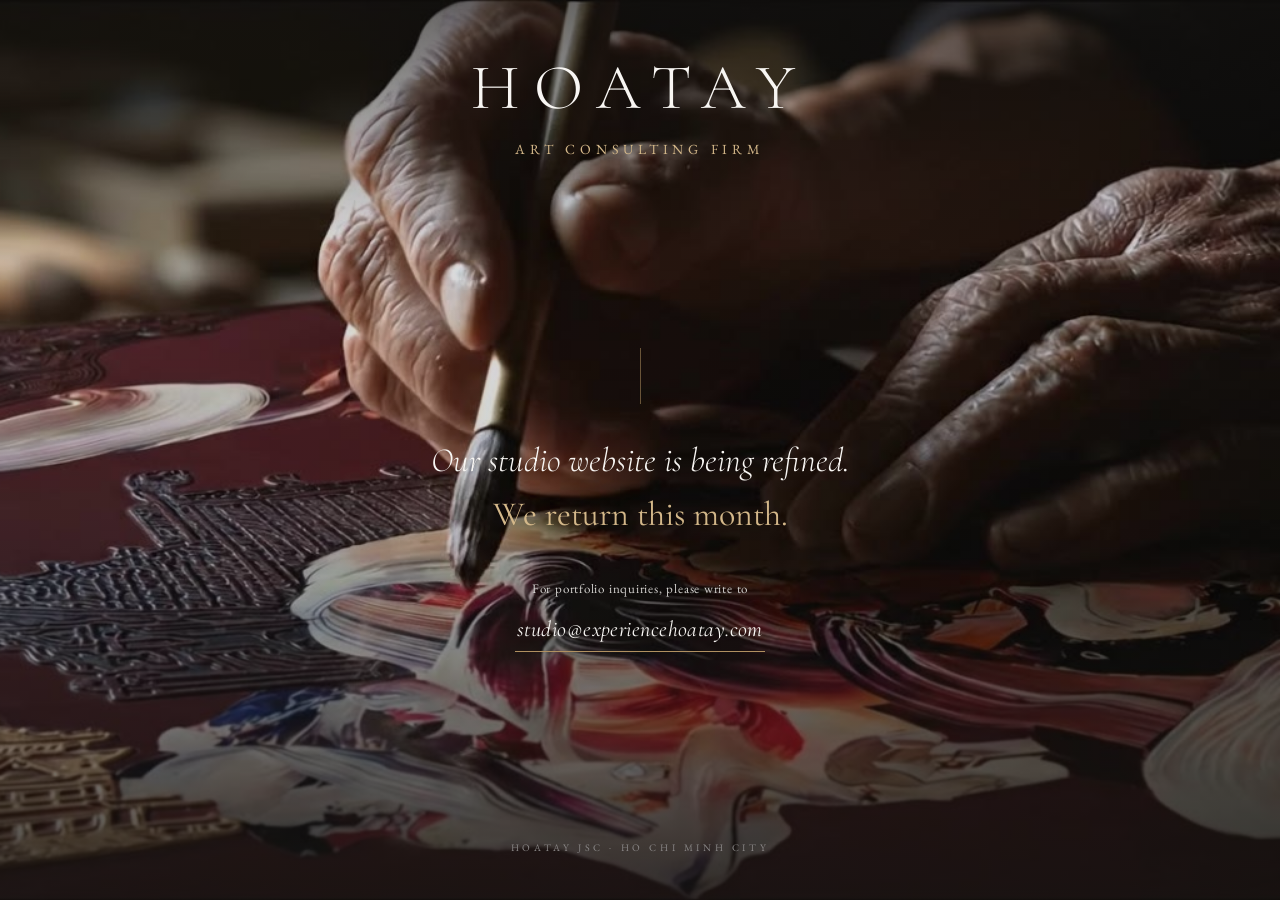
==== index.html @ 7fadfd8f "Optimize for mobile: poster fallback + responsive CSS" ====
<!DOCTYPE html>
<html lang="en">
<head>
<meta charset="UTF-8">
<meta name="viewport" content="width=device-width, initial-scale=1.0">
<title>Hoatay — Art Consulting Studio</title>
<meta name="description" content="Hoatay is a boutique luxury art consulting studio based in Ho Chi Minh City. Our website is being refined and returns this month. For portfolio inquiries, please write to studio@experiencehoatay.com.">
<meta name="robots" content="noindex, nofollow">
<meta property="og:title" content="Hoatay — Art Consulting Studio">
<meta property="og:description" content="Our website is being refined. We return this month.">
<meta property="og:type" content="website">
<link rel="preconnect" href="https://fonts.googleapis.com">
<link rel="preconnect" href="https://fonts.gstatic.com" crossorigin>
<link href="https://fonts.googleapis.com/css2?family=Cormorant+Garamond:ital,wght@0,300;0,400;0,500;1,300;1,400&family=EB+Garamond:ital,wght@0,400;1,400&display=swap" rel="stylesheet">
<style>
*,*::before,*::after{box-sizing:border-box;margin:0;padding:0}

:root{
  --ink:#2C2B2B;
  --deep:#3F3D3D;
  --stone:#8A8787;
  --mist:#D5D3D0;
  --chalk:#F0EDEA;
  --ivory:#F8F6F3;
  --gold-deep:#8B6E3A;
  --gold:#B09060;
  --gold-warm:#D4B88A;
  --display:'Cormorant Garamond',Georgia,serif;
  --body:'EB Garamond',Georgia,serif;
}

html,body{height:100%}

body{
  background:#141210;
  color:var(--ivory);
  font-family:var(--body);
  line-height:1.6;
  overflow-x:hidden;
  -webkit-font-smoothing:antialiased;
}

.stage{
  position:relative;
  min-height:100vh;
  min-height:100dvh;
  display:flex;
  flex-direction:column;
  isolation:isolate;
}

.video-wrap{
  position:fixed;
  inset:0;
  z-index:0;
  overflow:hidden;
  background:#141210;
  /* Poster shows instantly — covers the case where the video can't autoplay
     (iOS Low Power Mode, Android Data Saver, etc.) so the page never looks blank. */
  background-image:url("poster.jpg");
  background-size:cover;
  background-position:center;
}

.video-wrap video{
  position:absolute;
  inset:0;
  width:100%;
  height:100%;
  object-fit:cover;
  opacity:0;
  transition:opacity 1.2s ease;
}

.video-wrap video.ready{opacity:1}

.video-wrap::after{
  content:'';
  position:absolute;
  inset:0;
  background:
    linear-gradient(180deg,
      rgba(20,18,16,0.65) 0%,
      rgba(20,18,16,0.15) 28%,
      rgba(20,18,16,0.20) 58%,
      rgba(20,18,16,0.80) 100%);
  pointer-events:none;
}

.content{
  position:relative;
  z-index:1;
  flex:1;
  display:flex;
  flex-direction:column;
  justify-content:space-between;
  padding:56px 36px 44px;
  gap:48px;
}

.brand{text-align:center}

.wordmark{
  font-family:var(--display);
  font-weight:300;
  font-size:clamp(38px,6.5vw,64px);
  letter-spacing:0.22em;
  text-transform:uppercase;
  color:var(--ivory);
  line-height:1;
}

.tagline{
  margin-top:18px;
  font-size:14px;
  font-weight:400;
  letter-spacing:0.34em;
  text-transform:uppercase;
  color:var(--gold-warm);
}

.message{
  text-align:center;
  max-width:560px;
  margin:0 auto;
}

.divider{
  width:1px;
  height:56px;
  background:var(--gold);
  opacity:0.55;
  margin:0 auto 32px;
}

.notice{
  font-family:var(--display);
  font-weight:300;
  font-style:italic;
  font-size:clamp(24px,3.2vw,34px);
  line-height:1.45;
  color:var(--ivory);
}

.notice .emph{
  font-style:normal;
  font-weight:400;
  color:var(--gold-warm);
  display:block;
  margin-top:4px;
}

.contact{
  margin-top:40px;
  font-size:13px;
  letter-spacing:0.06em;
  color:var(--mist);
}

.contact a{
  display:inline-block;
  margin-top:10px;
  color:var(--ivory);
  text-decoration:none;
  border-bottom:1px solid var(--gold);
  padding:2px 2px 4px;
  font-family:var(--display);
  font-style:italic;
  font-size:22px;
  letter-spacing:0.02em;
  transition:color 0.35s ease,border-color 0.35s ease;
}

.contact a:hover,
.contact a:focus-visible{
  color:var(--gold-warm);
  border-color:var(--gold-warm);
  outline:none;
}

.footer{
  text-align:center;
  font-size:10px;
  letter-spacing:0.36em;
  text-transform:uppercase;
  color:var(--stone);
}

@media (max-width:600px){
  .content{padding:44px 24px 36px;gap:32px}
  .wordmark{font-size:clamp(34px,11vw,46px);letter-spacing:0.18em}
  .tagline{margin-top:14px;font-size:11px;letter-spacing:0.26em}
  .divider{height:40px;margin-bottom:22px}
  .notice{font-size:clamp(21px,6vw,26px);line-height:1.4}
  .message{max-width:92%}
  .contact{margin-top:32px;font-size:13px}
  .contact a{font-size:20px;padding:4px 2px 6px}
  .footer{font-size:9px;letter-spacing:0.3em}
}

/* Very short landscape phones — keep everything on one screen. */
@media (max-height:480px) and (orientation:landscape){
  .content{padding:24px 24px 18px;gap:16px}
  .divider{height:24px;margin-bottom:14px}
  .contact{margin-top:18px}
}

@media (prefers-reduced-motion:reduce){
  .video-wrap video{transition:none}
}
</style>
</head>
<body>
<div class="stage">

  <div class="video-wrap" aria-hidden="true">
    <video id="hero" autoplay muted loop playsinline webkit-playsinline
           preload="auto" poster="poster.jpg" disablepictureinpicture
           disableremoteplayback x5-playsinline>
      <source src="hero-video-mobile.mp4" type="video/mp4" media="(max-width:768px)">
      <source src="hero-video.mp4" type="video/mp4">
    </video>
  </div>

  <div class="content">
    <header class="brand">
      <h1 class="wordmark">Hoatay</h1>
      <div class="tagline">Art Consulting Firm</div>
    </header>

    <section class="message">
      <div class="divider" aria-hidden="true"></div>
      <p class="notice">
        Our studio website is being refined.
        <span class="emph">We return this month.</span>
      </p>
      <div class="contact">
        For portfolio inquiries, please write to
        <br>
        <a href="mailto:studio@experiencehoatay.com">studio@experiencehoatay.com</a>
      </div>
    </section>

    <footer class="footer">Hoatay JSC · Ho Chi Minh City</footer>
  </div>

</div>

<script>
  // Fade video in once it can play, and work hard to autoplay on mobile.
  // If the browser blocks autoplay (iOS Low Power Mode, Data Saver, etc.),
  // the CSS poster image stays visible so the page never looks broken, and
  // we retry playback on the first user interaction.
  (function(){
    var v = document.getElementById('hero');
    if(!v) return;

    function ready(){ v.classList.add('ready'); }

    function tryPlay(){
      var p = v.play();
      if(p && typeof p.then === 'function'){
        p.then(ready).catch(function(){
          // Autoplay blocked — poster remains; wait for a user gesture.
        });
      } else {
        ready();
      }
    }

    // Reveal as soon as there are enough frames.
    if(v.readyState >= 3){ ready(); }
    else { v.addEventListener('canplay', ready, { once:true }); }

    // Attempt immediate playback.
    if(v.readyState >= 2){ tryPlay(); }
    else { v.addEventListener('loadeddata', tryPlay, { once:true }); }

    // Fallback: first interaction kicks off playback on restrictive mobile browsers.
    var kick = function(){
      tryPlay();
      ['touchstart','click','scroll'].forEach(function(ev){
        window.removeEventListener(ev, kick);
      });
    };
    ['touchstart','click','scroll'].forEach(function(ev){
      window.addEventListener(ev, kick, { passive:true });
    });

    // Re-attempt when the tab becomes visible again (e.g. returning to the page).
    document.addEventListener('visibilitychange', function(){
      if(!document.hidden){ tryPlay(); }
    });
  })();
</script>
</body>
</html>
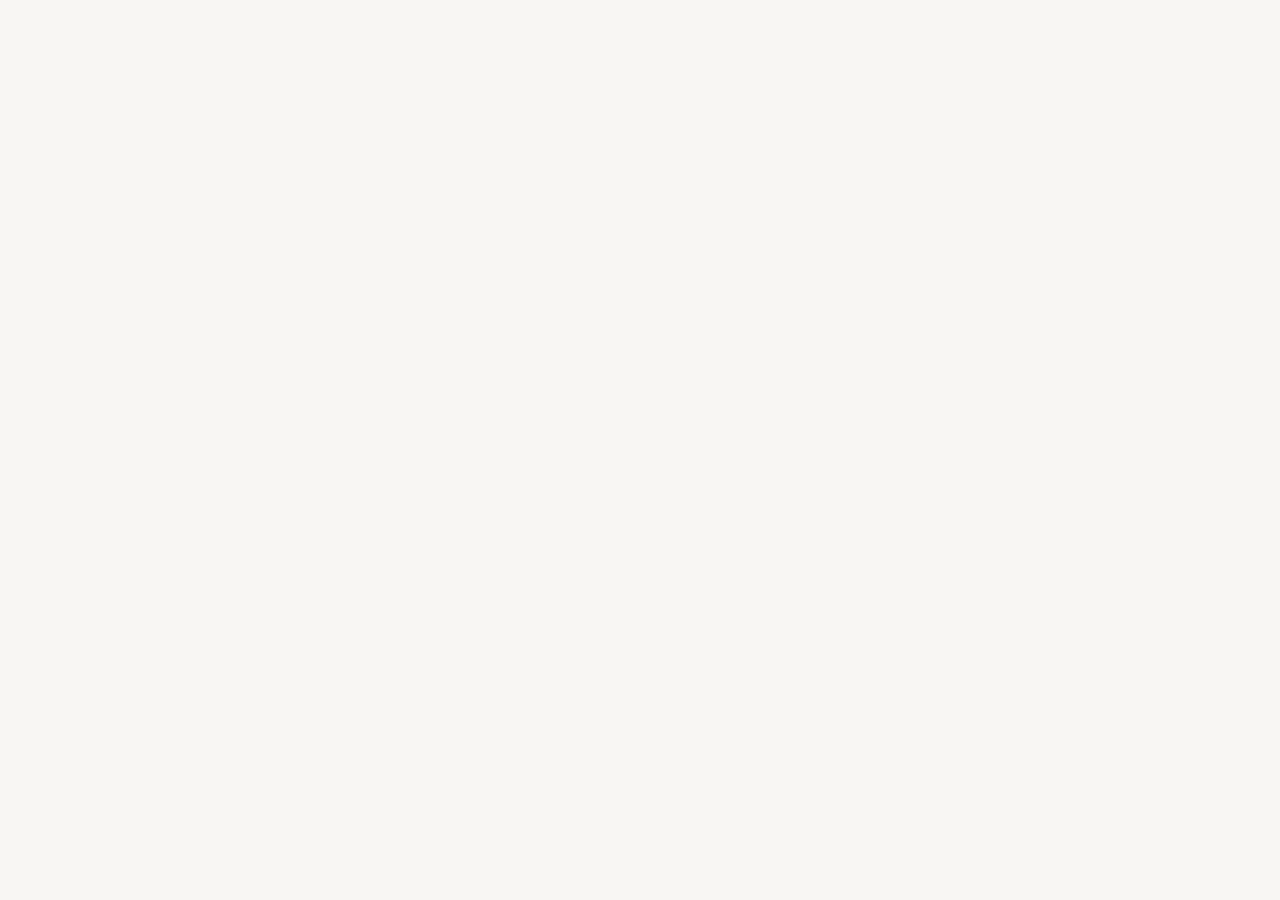
==== commit f7c6224e: "Launch new HOATAY website" ====
--- a/index.html
+++ b/index.html
@@ -3,21 +3,24 @@
 <head>
 <meta charset="UTF-8">
 <meta name="viewport" content="width=device-width, initial-scale=1.0">
-<title>Hoatay — Art Consulting Studio</title>
-<meta name="description" content="Hoatay is a boutique luxury art consulting studio based in Ho Chi Minh City. Our website is being refined and returns this month. For portfolio inquiries, please write to studio@experiencehoatay.com.">
-<meta name="robots" content="noindex, nofollow">
-<meta property="og:title" content="Hoatay — Art Consulting Studio">
-<meta property="og:description" content="Our website is being refined. We return this month.">
+<title>HOATAY — Art Consulting Firm</title>
+<meta name="description" content="HOATAY is an art consultancy in Ho Chi Minh City creating art programmes for luxury hotels and branded residences, from curation and specification to production, installation and handover.">
 <meta property="og:type" content="website">
+<meta property="og:site_name" content="HOATAY">
+<meta property="og:title" content="HOATAY — Art Consulting Firm">
+<meta property="og:description" content="Art programmes for luxury hotels and branded residences in Vietnam, from concept to final installation.">
+<meta property="og:url" content="https://experiencehoatay.com/">
+<script type="application/ld+json">{"@context":"https://schema.org","@type":"Organization","name":"HOATAY","legalName":"HOATAY JSC","url":"https://experiencehoatay.com/","email":"studio@experiencehoatay.com","telephone":"+84903697322","sameAs":["https://www.linkedin.com/company/experiencehoatay","https://maps.app.goo.gl/LgjBaKomzHduCNxm6"],"founder":{"@type":"Person","name":"Hồ Trang Thu","jobTitle":"Founder & Principal Art Consultant"},"address":{"@type":"PostalAddress","streetAddress":"Ground Floor, Vissai Hotel, 144 Nguyễn Văn Trỗi Street","addressLocality":"Ho Chi Minh City","addressCountry":"VN"}}</script>
 <link rel="preconnect" href="https://fonts.googleapis.com">
 <link rel="preconnect" href="https://fonts.gstatic.com" crossorigin>
-<link href="https://fonts.googleapis.com/css2?family=Cormorant+Garamond:ital,wght@0,300;0,400;0,500;1,300;1,400&family=EB+Garamond:ital,wght@0,400;1,400&display=swap" rel="stylesheet">
+<link href="https://fonts.googleapis.com/css2?family=Cormorant+Garamond:ital,wght@0,300;0,400;0,500;1,300;1,400;1,500&family=EB+Garamond:ital,wght@0,400;0,500;1,400&display=swap" rel="stylesheet">
 <style>
 *,*::before,*::after{box-sizing:border-box;margin:0;padding:0}
 
 :root{
   --ink:#2C2B2B;
   --deep:#3F3D3D;
+  --primary:#5A5858;
   --stone:#8A8787;
   --mist:#D5D3D0;
   --chalk:#F0EDEA;
@@ -25,273 +28,3708 @@
   --gold-deep:#8B6E3A;
   --gold:#B09060;
   --gold-warm:#D4B88A;
+  --gold-pale:#F2E8D9;
+  --sage-deep:#4A5E44;
+  --sage:#7A8C72;
+  --sage-soft:#AEBBA8;
+  --sage-pale:#DCE4D9;
   --display:'Cormorant Garamond',Georgia,serif;
   --body:'EB Garamond',Georgia,serif;
-}
-
-html,body{height:100%}
+  --ease:cubic-bezier(0.4,0,0.2,1);
+  --ease-out:cubic-bezier(0,0,0.2,1);
+}
+
+html{scroll-behavior:smooth}
 
 body{
-  background:#141210;
-  color:var(--ivory);
+  background:var(--ivory);
+  color:var(--ink);
   font-family:var(--body);
-  line-height:1.6;
+  font-size:16px;
+  line-height:1.7;
   overflow-x:hidden;
-  -webkit-font-smoothing:antialiased;
-}
-
-.stage{
+}
+
+/* ── UTILITIES ── */
+.overline{
+  font-family:var(--body);
+  font-size:11px;
+  letter-spacing:0.2em;
+  text-transform:uppercase;
+  color:var(--stone);
+}
+
+.text-link{
+  display:inline-flex;
+  align-items:center;
+  gap:8px;
+  font-size:13px;
+  letter-spacing:0.08em;
+  color:var(--ink);
+  text-decoration:none;
+  border-bottom:0.5px solid var(--mist);
+  padding-bottom:2px;
+  transition:gap 0.35s var(--ease), border-color 0.35s, color 0.35s;
+}
+.text-link:hover{gap:14px;border-color:var(--gold);color:var(--gold-deep)}
+
+/* ── NAV ── */
+nav{
+  position:fixed;
+  top:0;left:0;right:0;
+  z-index:200;
+  display:flex;
+  align-items:center;
+  justify-content:space-between;
+  padding:32px 64px;
+  background:rgba(248,246,243,0.96);
+  backdrop-filter:blur(12px);
+  -webkit-backdrop-filter:blur(12px);
+  border-bottom:0.5px solid transparent;
+  transition:padding 0.5s var(--ease), border-color 0.5s;
+}
+nav.scrolled{padding:20px 64px;border-color:var(--mist)}
+
+.wordmark{
+  display:flex;flex-direction:column;gap:3px;
+  text-decoration:none;cursor:pointer;
+  align-items:center;
+}
+.wordmark-name{
+  font-family:var(--display);
+  font-size:20px;font-weight:400;
+  letter-spacing:0.22em;
+  color:var(--ink);text-transform:uppercase;line-height:1;
+  transition:color 0.3s;
+}
+.wordmark-sub{
+  font-size:9px;letter-spacing:0.28em;
+  text-transform:uppercase;color:var(--stone);line-height:1;
+}
+.wordmark:hover .wordmark-name{color:var(--primary)}
+
+.nav-links{display:flex;gap:40px;list-style:none}
+.nav-links a{
+  font-size:13px;letter-spacing:0.08em;
+  color:var(--primary);text-decoration:none;
+  font-family:var(--body);
   position:relative;
-  min-height:100vh;
-  min-height:100dvh;
-  display:flex;
-  flex-direction:column;
-  isolation:isolate;
-}
-
-.video-wrap{
+  padding-bottom:2px;
+  transition:color 0.3s;
+}
+.nav-links a::after{
+  content:'';position:absolute;bottom:0;left:0;
+  width:0;height:0.5px;background:var(--gold);
+  transition:width 0.35s var(--ease-out);
+}
+.nav-links a:hover{color:var(--ink)}
+.nav-links a:hover::after{width:100%}
+.nav-links a.active{color:var(--ink)}
+.nav-links a.active::after{width:100%}
+
+/* ── PAGE SYSTEM ── */
+.page{
   position:fixed;
   inset:0;
-  z-index:0;
+  overflow-y:auto;
+  overflow-x:hidden;
+  background:var(--ivory);
+  opacity:0;
+  pointer-events:none;
+  transform:translateY(16px);
+  transition:opacity 0.55s var(--ease), transform 0.55s var(--ease);
+  will-change:opacity,transform;
+}
+.page.active{
+  opacity:1;
+  pointer-events:all;
+  transform:translateY(0);
+}
+/* Front page is active by default */
+#page-main{z-index:1}
+#page-about{z-index:10}
+#page-tours{z-index:10}
+
+/* ── HERO ── */
+#hero{
+  height:100vh;
+  position:relative;
   overflow:hidden;
-  background:#141210;
-  /* Poster shows instantly — covers the case where the video can't autoplay
-     (iOS Low Power Mode, Android Data Saver, etc.) so the page never looks blank. */
-  background-image:url("poster.jpg");
-  background-size:cover;
-  background-position:center;
-}
-
-.video-wrap video{
+}
+
+.hero-media{
   position:absolute;
   inset:0;
-  width:100%;
-  height:100%;
+  width:100%;height:100%;
+}
+
+/* Placeholder styling — remove once real image/video is inserted */
+.hero-media-placeholder{
+  width:100%;height:100%;
+  background:var(--chalk);
+  display:flex;flex-direction:column;
+  align-items:center;justify-content:center;
+  gap:16px;
+  border:1.5px dashed var(--mist);
+}
+.hero-media-placeholder p{
+  font-size:11px;letter-spacing:0.2em;
+  text-transform:uppercase;color:var(--mist);
+  text-align:center;line-height:1.8;
+}
+
+/* Real image: .hero-media img */
+.hero-media img,
+.hero-media video{
+  width:100%;height:100%;
   object-fit:cover;
-  opacity:0;
-  transition:opacity 1.2s ease;
-}
-
-.video-wrap video.ready{opacity:1}
-
-.video-wrap::after{
-  content:'';
+  object-position:center;
+  display:block;
+}
+
+.hero-overlay{
   position:absolute;
   inset:0;
   background:
-    linear-gradient(180deg,
-      rgba(20,18,16,0.65) 0%,
-      rgba(20,18,16,0.15) 28%,
-      rgba(20,18,16,0.20) 58%,
-      rgba(20,18,16,0.80) 100%);
-  pointer-events:none;
-}
-
-.content{
+    linear-gradient(
+      to top,
+      rgba(44,43,43,0.55) 0%,
+      rgba(44,43,43,0.10) 50%,
+      rgba(44,43,43,0) 100%
+    ),
+    rgba(44,43,43,0.20);
+}
+
+.hero-content{
+  position:absolute;
+  bottom:0;left:0;right:0;
+  padding:0 64px 132px;
+}
+
+/* ── Hero client band ── */
+.hero-clients{
+  position:absolute;
+  bottom:0;left:0;right:0;
+  padding:20px 64px 22px;
+  border-top:0.5px solid rgba(248,246,243,0.14);
+  display:flex;flex-wrap:wrap;
+  align-items:center;gap:10px 28px;
+  z-index:3;
+}
+.hero-clients span{
+  font-family:var(--body);
+  font-size:10px;letter-spacing:0.24em;
+  text-transform:uppercase;
+  color:rgba(248,246,243,0.42);
+}
+.hero-clients span + span::before{
+  content:'·';
+  margin-right:28px;
+  color:rgba(248,246,243,0.28);
+}
+
+.hero-headline{
+  font-family:var(--display);
+  font-size:clamp(44px,5.5vw,76px);
+  font-weight:300;line-height:1.06;
+  letter-spacing:-0.01em;
+  color:var(--ivory);
+  margin-top:20px;margin-bottom:40px;
+}
+.hero-headline em{font-style:italic;color:var(--gold-warm)}
+
+.hero-scroll{
+  display:flex;align-items:center;gap:16px;
+  font-size:11px;letter-spacing:0.2em;
+  text-transform:uppercase;color:rgba(248,246,243,0.5);
+  text-decoration:none;cursor:pointer;width:fit-content;
+  transition:color 0.4s var(--ease-out);
+}
+.hero-scroll:hover{color:rgba(248,246,243,0.85)}
+.hero-scroll::after{
+  content:'';width:48px;height:0.5px;background:rgba(248,246,243,0.4);
+  display:block;animation:scrollLine 2.5s var(--ease-out) infinite;
+}
+.hero-location{
+  position:absolute;
+  top:50%;right:64px;
+  transform:translateY(-50%);
+  writing-mode:vertical-rl;
+  font-size:11px;letter-spacing:0.2em;
+  text-transform:uppercase;color:rgba(248,246,243,0.35);
+}
+@keyframes scrollLine{
+  0%{width:48px;opacity:1}
+  60%{width:72px;opacity:0.5}
+  100%{width:48px;opacity:1}
+}
+
+/* ── WORK ── */
+#work{padding-top:96px}
+
+.work-intro{
+  display:flex;justify-content:space-between;
+  align-items:flex-end;
+  padding:0 64px 64px;
+}
+
+.project-featured{width:100%;cursor:pointer;position:relative}
+.project-featured .art-block{width:100%;height:70vh;position:relative;overflow:hidden}
+
+.art-fairmont{background-image:url("[data-uri]